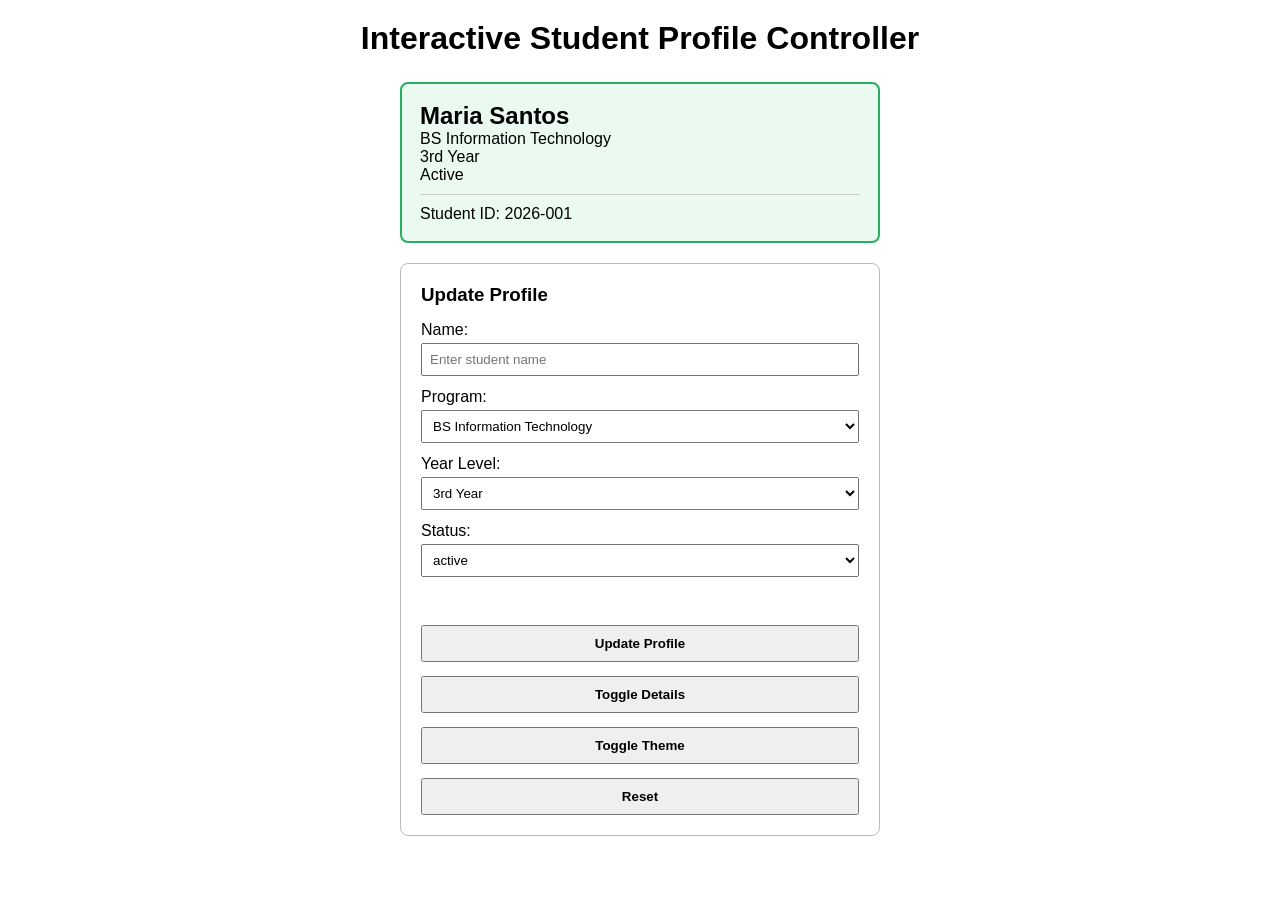
==== index.html @ 96845bdf "Add files via upload" ====
<!DOCTYPE html>
<html lang="en">
<head>
  <meta charset="UTF-8">
  <meta name="viewport" content="width=device-width, initial-scale=1.0">
  <title>Interactive Student Profile Controller</title>
  <link rel="stylesheet" href="css/style.css">
</head>
<body>

  <h1>Interactive Student Profile Controller</h1>

  <article id="profileCard" class="profile-card active" data-student-id="2026-001" data-status="active">
    <h2 id="profileName">Maria Santos</h2>
    <p id="profileProgram">BS Information Technology</p>
    <p id="profileYear">3rd Year</p>
    <p id="profileStatus">Active</p>
    <div id="detailsPanel" class="details-panel">
      <p id="studentIdDisplay">Student ID: 2026-001</p>
    </div>
  </article>

  <div class="controls">
    <h3>Update Profile</h3>

    <label for="nameInput">Name:</label>
    <input type="text" id="nameInput" placeholder="Enter student name">

    <label for="programInput">Program:</label>
    <select id="programInput">
      <option value="BS Information Technology" selected>BS Information Technology</option>
      <option value="BS Computer Science">BS Computer Science</option>
      <option value="BS Information Systems">BS Information Systems</option>
    </select>

    <label for="yearInput">Year Level:</label>
    <select id="yearInput">
      <option value="1st Year">1st Year</option>
      <option value="2nd Year">2nd Year</option>
      <option value="3rd Year" selected>3rd Year</option>
      <option value="4th Year">4th Year</option>
    </select>

    <label for="statusInput">Status:</label>
    <select id="statusInput">
      <option value="active" selected>active</option>
      <option value="inactive">inactive</option>
    </select>
    
    <div id="formMessage"></div>

    <button id="updateBtn">Update Profile</button>
    <button id="toggleDetailsBtn">Toggle Details</button>
    <button id="themeBtn">Toggle Theme</button>
    <button id="resetBtn">Reset</button>
  </div>

  <script src="js/app.js" defer></script>
</body>
</html>
---- css/style.css ----
* {
  box-sizing: border-box;
  margin: 0;
  padding: 0;
  font-family: sans-serif;
}

body {
  padding: 20px;
  transition: background-color 0.3s, color 0.3s;
}

body.dark-theme {
  background-color: #222;
  color: #eee;
}

h1 {
  text-align: center;
  margin-bottom: 25px;
}

.profile-card {
  border: 2px solid;
  border-radius: 8px;
  padding: 18px;
  margin: 0 auto 20px;
  max-width: 480px;
}

/* Active state — REQUIRED class */
.profile-card.active {
  border-color: #27ae60;
  background-color: #eafaf1;
}

/* Inactive state — REQUIRED class */
.profile-card.inactive {
  border-color: #e74c3c;
  background-color: #fdeeee;
}

.dark-theme .profile-card.active { background-color: #1e3a2b; }
.dark-theme .profile-card.inactive { background-color: #3a1e1e; }

/* Hidden state — REQUIRED class */
.details-panel {
  margin-top: 10px;
  padding-top: 10px;
  border-top: 1px solid #ccc;
}
.details-panel.hidden {
  display: none;
}

.controls {
  max-width: 480px;
  margin: 0 auto;
  border: 1px solid #bbb;
  border-radius: 8px;
  padding: 20px;
}

.controls h3 { margin-bottom: 15px; }
label { display: block; margin-top: 12px; }
input, select { width: 100%; padding: 7px; margin-top: 4px; }
button { width: 100%; padding: 9px; margin-top: 14px; font-weight: bold; cursor: pointer; }

#formMessage {
  margin-top: 12px;
  color: #c00;
  font-weight: bold;
  min-height: 1.4em;
}
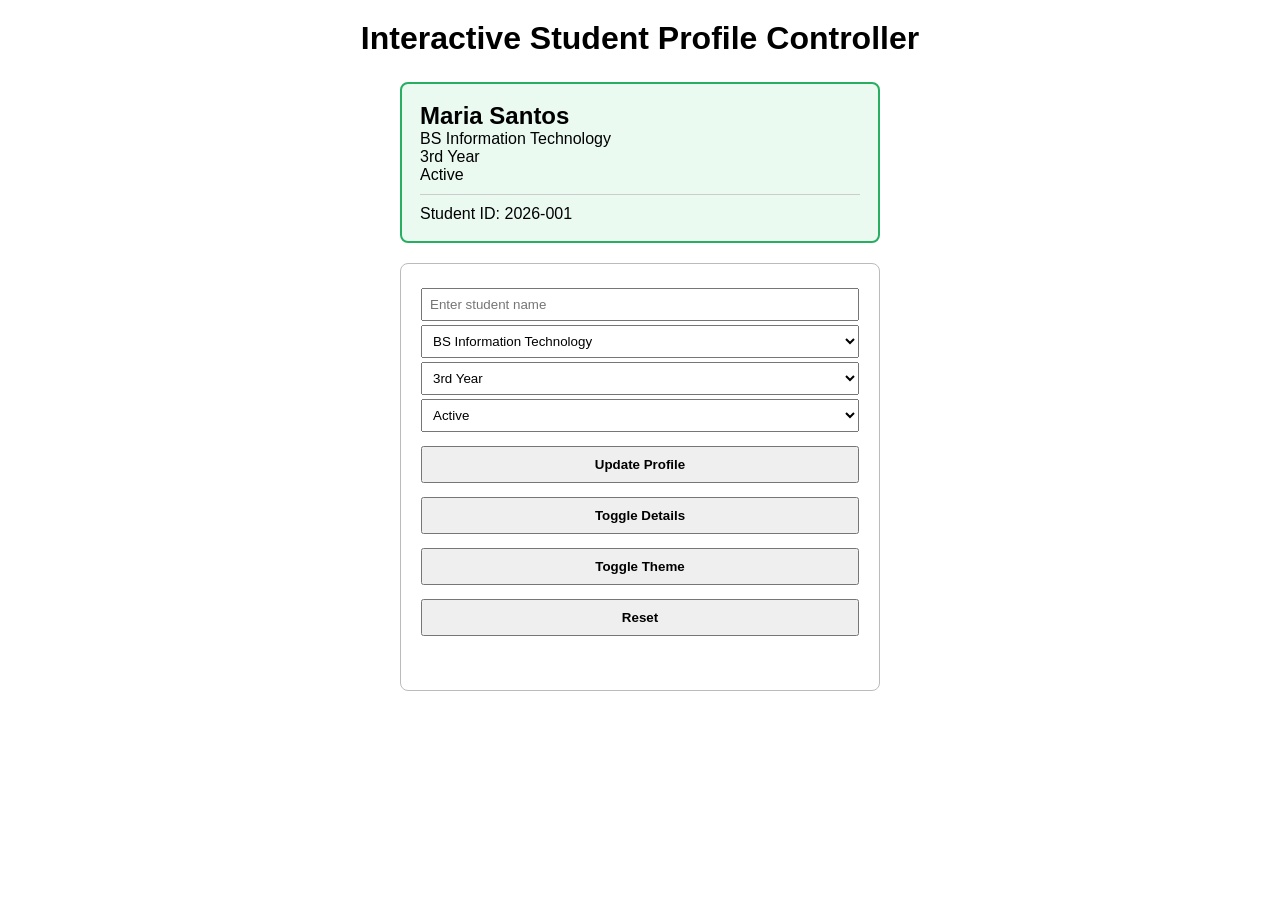
==== commit 1f3976d6: "Add files via upload" ====
--- a/index.html
+++ b/index.html
@@ -3,7 +3,7 @@
 <head>
   <meta charset="UTF-8">
   <meta name="viewport" content="width=device-width, initial-scale=1.0">
-  <title>Interactive Student Profile Controller</title>
+  <title>Student Profile Controller</title>
   <link rel="stylesheet" href="css/style.css">
 </head>
 <body>
@@ -20,20 +20,15 @@
     </div>
   </article>
 
-  <div class="controls">
-    <h3>Update Profile</h3>
-
-    <label for="nameInput">Name:</label>
+  <section class="controls">
     <input type="text" id="nameInput" placeholder="Enter student name">
 
-    <label for="programInput">Program:</label>
     <select id="programInput">
       <option value="BS Information Technology" selected>BS Information Technology</option>
       <option value="BS Computer Science">BS Computer Science</option>
       <option value="BS Information Systems">BS Information Systems</option>
     </select>
 
-    <label for="yearInput">Year Level:</label>
     <select id="yearInput">
       <option value="1st Year">1st Year</option>
       <option value="2nd Year">2nd Year</option>
@@ -41,19 +36,20 @@
       <option value="4th Year">4th Year</option>
     </select>
 
-    <label for="statusInput">Status:</label>
     <select id="statusInput">
-      <option value="active" selected>active</option>
-      <option value="inactive">inactive</option>
+      <option value="active" selected>Active</option>
+      <option value="inactive">Inactive</option>
     </select>
-    
-    <div id="formMessage"></div>
 
-    <button id="updateBtn">Update Profile</button>
-    <button id="toggleDetailsBtn">Toggle Details</button>
-    <button id="themeBtn">Toggle Theme</button>
-    <button id="resetBtn">Reset</button>
-  </div>
+    <div class="buttons">
+      <button id="updateBtn">Update Profile</button>
+      <button id="toggleDetailsBtn">Toggle Details</button>
+      <button id="themeBtn">Toggle Theme</button>
+      <button id="resetBtn">Reset</button>
+    </div>
+
+    <p id="formMessage"></p>
+  </section>
 
   <script src="js/app.js" defer></script>
 </body>
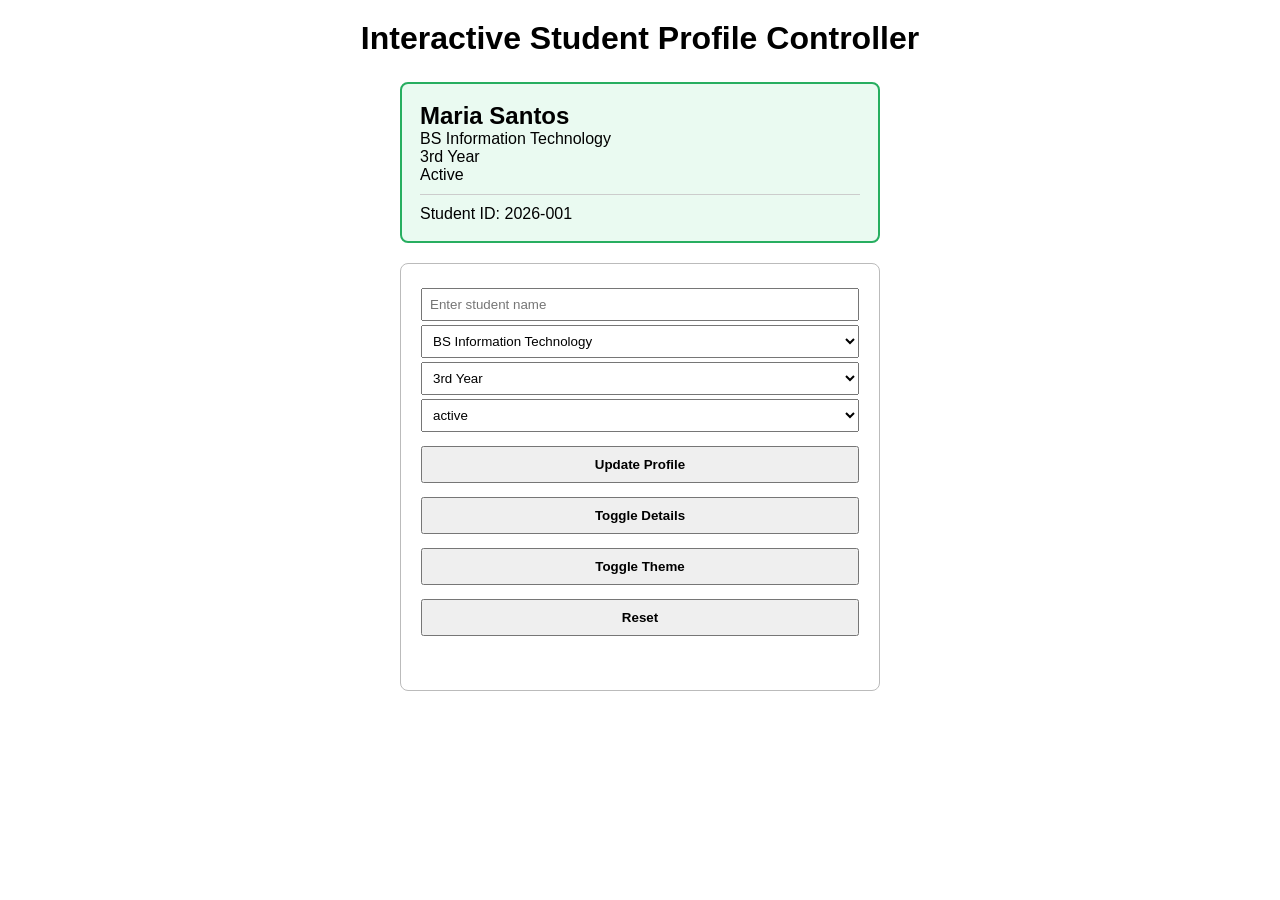
==== commit 2eb42ba7: "Add files via upload" ====
--- a/index.html
+++ b/index.html
@@ -3,7 +3,7 @@
 <head>
   <meta charset="UTF-8">
   <meta name="viewport" content="width=device-width, initial-scale=1.0">
-  <title>Student Profile Controller</title>
+  <title>Interactive Student Profile Controller</title>
   <link rel="stylesheet" href="css/style.css">
 </head>
 <body>
@@ -37,8 +37,8 @@
     </select>
 
     <select id="statusInput">
-      <option value="active" selected>Active</option>
-      <option value="inactive">Inactive</option>
+      <option value="active" selected>active</option>
+      <option value="inactive">inactive</option>
     </select>
 
     <div class="buttons">
